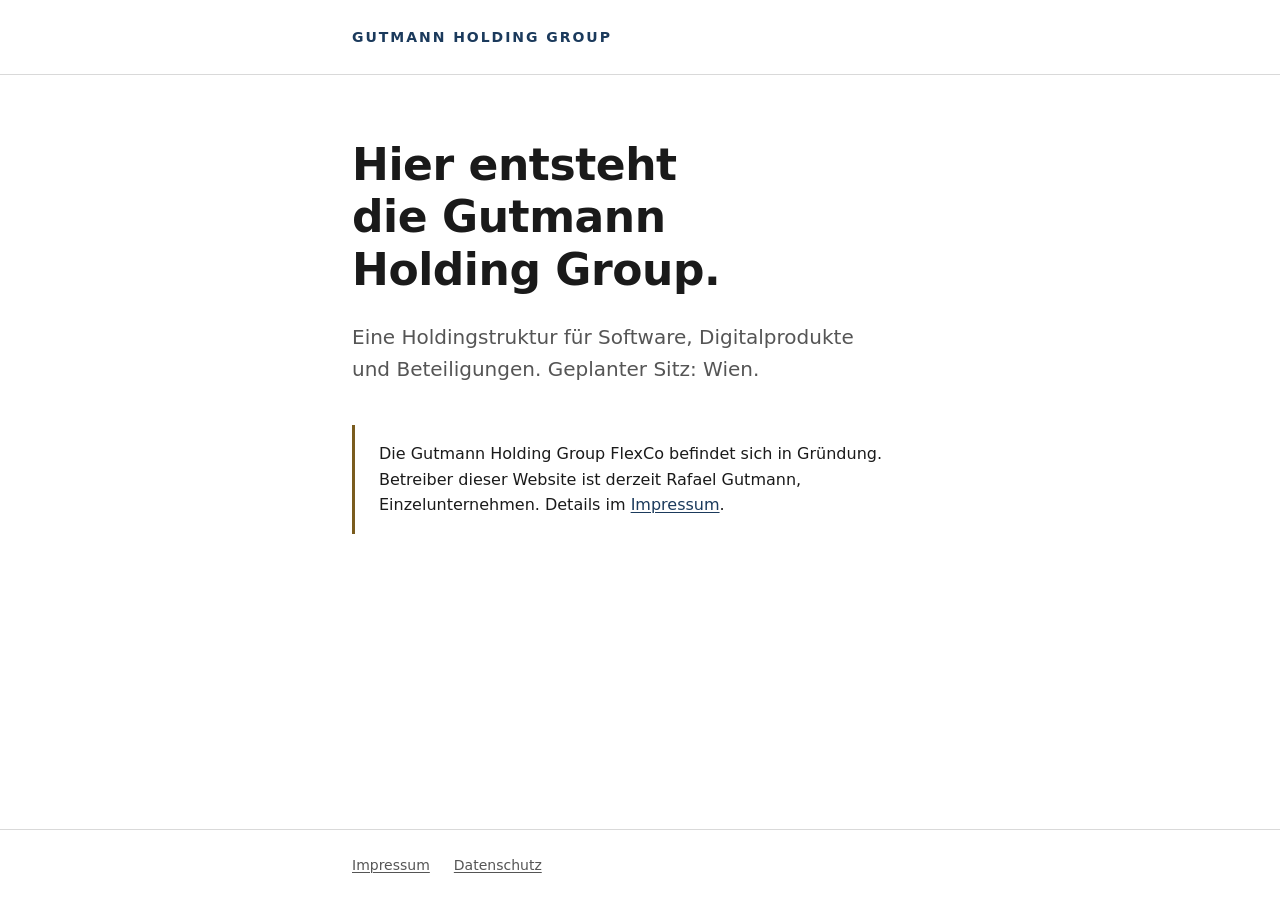
==== index.html @ 938023a2 "Grundgerüst: Regelwerk, Design-System, Startseite, Platzhalter, Vercel-Konfiguration - CLAUDE.md mit" ====
<!DOCTYPE html>
<html lang="de">
<head>
  <meta charset="utf-8">
  <meta name="viewport" content="width=device-width, initial-scale=1">
  <title>Gutmann Holding Group – in Gründung</title>
  <meta name="description" content="Hier entsteht die Gutmann Holding Group: eine Holdingstruktur für Software, Digitalprodukte und Beteiligungen mit geplantem Sitz in Wien. Die Gutmann Holding Group FlexCo befindet sich in Gründung.">
  <link rel="canonical" href="https://gutmannholding.com/">
  <meta name="color-scheme" content="light dark">

  <meta property="og:type" content="website">
  <meta property="og:site_name" content="Gutmann Holding Group">
  <meta property="og:locale" content="de_AT">
  <meta property="og:url" content="https://gutmannholding.com/">
  <meta property="og:title" content="Gutmann Holding Group – in Gründung">
  <meta property="og:description" content="Eine Holdingstruktur für Software, Digitalprodukte und Beteiligungen. Geplanter Sitz: Wien. Die Gutmann Holding Group FlexCo befindet sich in Gründung.">
  <!-- og:image / twitter:image folgen, sobald ein Bild unter /assets/img/ liegt -->

  <meta name="twitter:card" content="summary">
  <meta name="twitter:title" content="Gutmann Holding Group – in Gründung">
  <meta name="twitter:description" content="Eine Holdingstruktur für Software, Digitalprodukte und Beteiligungen. Geplanter Sitz: Wien. Die Gutmann Holding Group FlexCo befindet sich in Gründung.">

  <link rel="stylesheet" href="/assets/css/main.css">

  <script type="application/ld+json">
  {
    "@context": "https://schema.org",
    "@type": "Organization",
    "name": "Gutmann Holding Group FlexCo",
    "url": "https://gutmannholding.com/",
    "foundingLocation": {
      "@type": "Place",
      "name": "Wien"
    },
    "description": "Die Gutmann Holding Group FlexCo befindet sich in Gründung. Geplant ist eine Holdingstruktur für Software, Digitalprodukte und Beteiligungen mit Sitz in Wien. Betreiber der Website ist derzeit Rafael Gutmann, Einzelunternehmen."
  }
  </script>
</head>
<body>
  <a class="skip-link" href="#main">Zum Inhalt springen</a>

  <header class="site-header">
    <div class="container">
      <a class="wordmark" href="/" aria-label="Gutmann Holding Group – Startseite">GUTMANN HOLDING GROUP</a>
    </div>
  </header>

  <main id="main" class="site-main">
    <div class="container">
      <section class="hero" aria-labelledby="hero-title">
        <h1 id="hero-title" class="hero__title">Hier entsteht die Gutmann Holding Group.</h1>
        <p class="hero__lead">Eine Holdingstruktur für Software, Digitalprodukte und Beteiligungen. Geplanter Sitz: Wien.</p>
        <p class="status" role="note">Die Gutmann Holding Group FlexCo befindet sich in Gründung. Betreiber dieser Website ist derzeit Rafael Gutmann, Einzelunternehmen. Details im <a href="/impressum">Impressum</a>.</p>
      </section>
    </div>
  </main>

  <footer class="site-footer">
    <div class="container">
      <nav class="footer-nav" aria-label="Rechtliches">
        <ul>
          <li><a href="/impressum">Impressum</a></li>
          <li><a href="/datenschutz">Datenschutz</a></li>
        </ul>
      </nav>
    </div>
  </footer>
</body>
</html>
---- assets/css/main.css ----
/* ==========================================================================
   gutmannholding.com – main.css
   Reines CSS, kein Preprocessor, keine externen Ressourcen.
   Mobile-first. Light-Mode als Standard, Dark-Mode via prefers-color-scheme.
   ========================================================================== */

/* --------------------------------------------------------------------------
   1. Design-Tokens
   -------------------------------------------------------------------------- */

:root {
  color-scheme: light dark;

  /* Farben – Light */
  --color-bg: #ffffff;
  --color-text: #1a1a1a;
  --color-text-muted: #555555;
  --color-border: #d9d9d9;
  --color-accent: #1b3a5c;    /* Marineblau: Wortmarke, Links */
  --color-accent-2: #7a5c1e;  /* gedämpftes Messing: Statuslinie */

  /* Typografie */
  --font-sans: system-ui, -apple-system, "Segoe UI", Roboto, "Helvetica Neue",
    Arial, "Noto Sans", "Liberation Sans", sans-serif;
  --font-size-base: 1rem;
  --font-size-small: 0.875rem;
  --font-size-lead: clamp(1.0625rem, 0.95rem + 0.5vw, 1.25rem);
  --font-size-h1: clamp(1.75rem, 1.2rem + 2.5vw, 2.75rem);
  --font-size-wordmark: clamp(0.75rem, 0.7rem + 0.25vw, 0.875rem);
  --line-height-body: 1.6;
  --line-height-tight: 1.2;
  --measure: 40rem;

  /* Abstände */
  --space-1: 0.25rem;
  --space-2: 0.5rem;
  --space-3: 1rem;
  --space-4: 1.5rem;
  --space-5: 2.5rem;
  --space-6: 4rem;
  --space-7: 6rem;

  /* Sonstiges */
  --focus-ring: 3px solid var(--color-accent);
  --focus-offset: 3px;
}

@media (prefers-color-scheme: dark) {
  :root {
    --color-bg: #15171a;
    --color-text: #e6e4df;
    --color-text-muted: #aaa8a2;
    --color-border: #33363b;
    --color-accent: #9db8d9;
    --color-accent-2: #c9a961;
  }
}

/* --------------------------------------------------------------------------
   2. Reset / Basis
   -------------------------------------------------------------------------- */

*,
*::before,
*::after {
  box-sizing: border-box;
}

html {
  -webkit-text-size-adjust: 100%;
  text-size-adjust: 100%;
}

body {
  margin: 0;
  min-height: 100vh;
  display: flex;
  flex-direction: column;
  background-color: var(--color-bg);
  color: var(--color-text);
  font-family: var(--font-sans);
  font-size: var(--font-size-base);
  line-height: var(--line-height-body);
  -webkit-font-smoothing: antialiased;
}

h1,
h2,
h3,
p {
  margin: 0;
  overflow-wrap: break-word;
}

a {
  color: var(--color-accent);
  text-decoration: underline;
  text-underline-offset: 0.15em;
  text-decoration-thickness: 1px;
}

a:hover {
  text-decoration-thickness: 2px;
}

img {
  max-width: 100%;
  height: auto;
  display: block;
}

/* Sichtbarer Focus-State für alle fokussierbaren Elemente */
:focus-visible {
  outline: var(--focus-ring);
  outline-offset: var(--focus-offset);
  border-radius: 2px;
}

/* --------------------------------------------------------------------------
   3. Skip-Link
   -------------------------------------------------------------------------- */

.skip-link {
  position: absolute;
  top: 0;
  left: 0;
  padding: var(--space-2) var(--space-3);
  background-color: var(--color-bg);
  color: var(--color-accent);
  font-weight: 600;
  border: 2px solid var(--color-accent);
  transform: translateY(-150%);
  z-index: 100;
}

.skip-link:focus,
.skip-link:focus-visible {
  transform: translateY(0);
}

/* --------------------------------------------------------------------------
   4. Layout
   -------------------------------------------------------------------------- */

.container {
  width: 100%;
  max-width: var(--measure);
  margin-inline: auto;
  padding-inline: clamp(1rem, 4vw, 2rem);
}

.site-header {
  padding-block: var(--space-4);
  border-bottom: 1px solid var(--color-border);
}

.site-main {
  flex: 1 0 auto;
  padding-block: var(--space-6) var(--space-7);
}

.site-footer {
  padding-block: var(--space-4);
  border-top: 1px solid var(--color-border);
  font-size: var(--font-size-small);
  color: var(--color-text-muted);
}

/* --------------------------------------------------------------------------
   5. Wortmarke
   -------------------------------------------------------------------------- */

.wordmark {
  display: inline-block;
  font-size: var(--font-size-wordmark);
  font-weight: 600;
  letter-spacing: 0.14em;
  text-transform: uppercase;
  text-decoration: none;
  color: var(--color-accent);
}

.wordmark:hover {
  text-decoration: none;
}

/* --------------------------------------------------------------------------
   6. Hero (Startseite)
   -------------------------------------------------------------------------- */

.hero {
  display: flex;
  flex-direction: column;
  gap: var(--space-4);
  animation: hero-fade 0.7s ease-out both;
}

.hero__title {
  font-size: var(--font-size-h1);
  font-weight: 600;
  line-height: var(--line-height-tight);
  letter-spacing: -0.01em;
  text-wrap: balance;
}

.hero__lead {
  font-size: var(--font-size-lead);
  color: var(--color-text-muted);
  max-width: 34rem;
}

@keyframes hero-fade {
  from {
    opacity: 0;
    transform: translateY(0.375rem);
  }

  to {
    opacity: 1;
    transform: translateY(0);
  }
}

/* --------------------------------------------------------------------------
   7. Statuszeile
   -------------------------------------------------------------------------- */

.status {
  margin-top: var(--space-3);
  padding: var(--space-3) var(--space-4);
  border-left: 3px solid var(--color-accent-2);
  font-size: var(--font-size-base);
  max-width: 36rem;
}

/* --------------------------------------------------------------------------
   8. Standard-Seiten (Impressum, Datenschutz, 404)
   -------------------------------------------------------------------------- */

.page {
  display: flex;
  flex-direction: column;
  gap: var(--space-4);
}

.page__title {
  font-size: var(--font-size-h1);
  font-weight: 600;
  line-height: var(--line-height-tight);
  letter-spacing: -0.01em;
}

/* --------------------------------------------------------------------------
   9. Footer-Navigation
   -------------------------------------------------------------------------- */

.footer-nav ul {
  list-style: none;
  margin: 0;
  padding: 0;
  display: flex;
  flex-wrap: wrap;
  gap: var(--space-2) var(--space-4);
}

.footer-nav a {
  color: inherit;
}

/* --------------------------------------------------------------------------
   10. Reduced Motion
   -------------------------------------------------------------------------- */

@media (prefers-reduced-motion: reduce) {
  *,
  *::before,
  *::after {
    animation: none !important;
    transition: none !important;
  }

  .hero {
    opacity: 1;
    transform: none;
  }
}
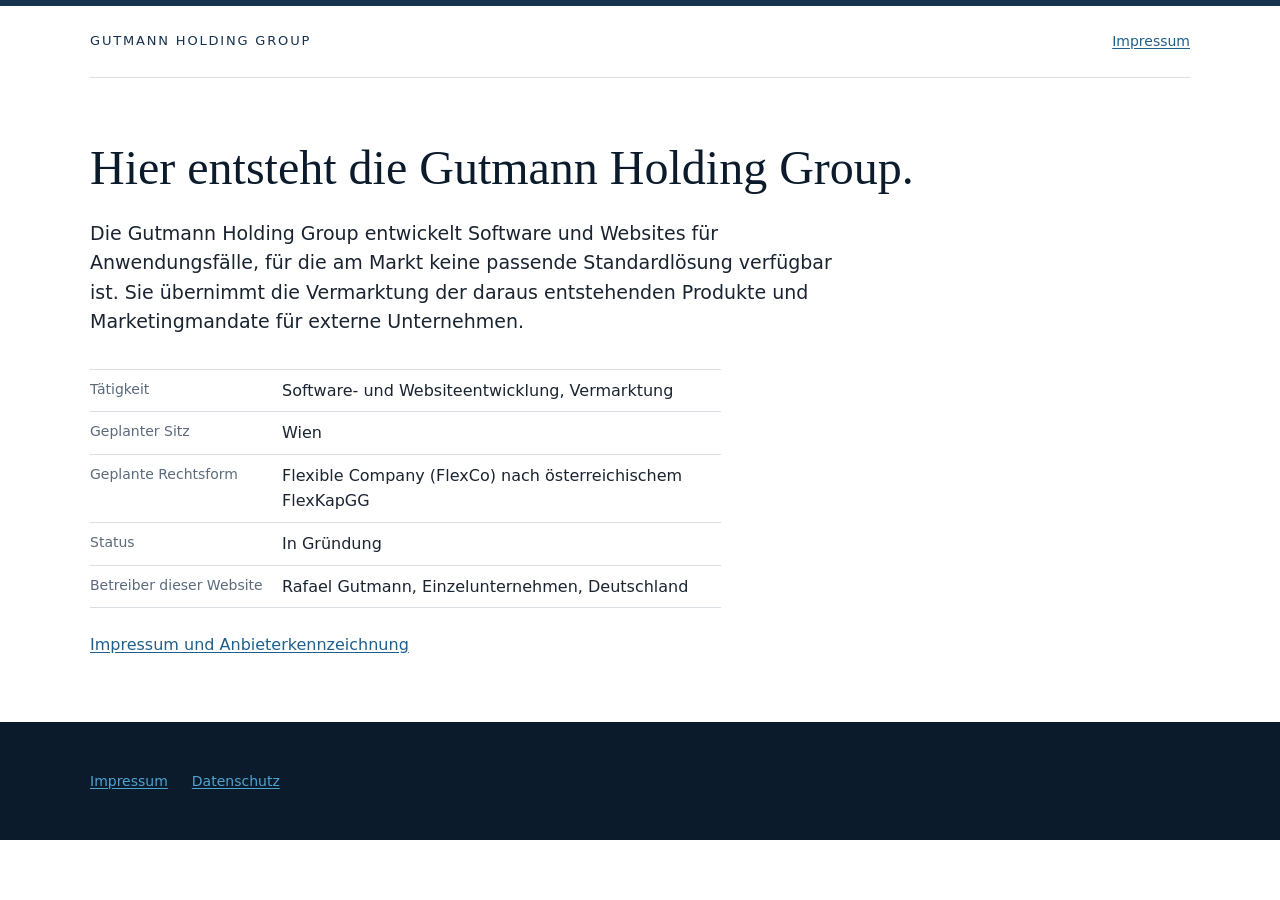
==== commit 96986825: "Refactor auf DESIGN.md, neue Startseitentexte, Header-Härtung - Design: ein helles Farbschema auf We" ====
--- a/index.html
+++ b/index.html
@@ -4,61 +4,71 @@
   <meta charset="utf-8">
   <meta name="viewport" content="width=device-width, initial-scale=1">
   <title>Gutmann Holding Group – in Gründung</title>
-  <meta name="description" content="Hier entsteht die Gutmann Holding Group: eine Holdingstruktur für Software, Digitalprodukte und Beteiligungen mit geplantem Sitz in Wien. Die Gutmann Holding Group FlexCo befindet sich in Gründung.">
+  <meta name="description" content="Holding für Software- und Websiteentwicklung mit geplantem Sitz in Wien. Die Gesellschaft befindet sich in Gründung.">
   <link rel="canonical" href="https://gutmannholding.com/">
-  <meta name="color-scheme" content="light dark">
+  <meta name="theme-color" content="#16324F">
 
   <meta property="og:type" content="website">
   <meta property="og:site_name" content="Gutmann Holding Group">
   <meta property="og:locale" content="de_AT">
   <meta property="og:url" content="https://gutmannholding.com/">
   <meta property="og:title" content="Gutmann Holding Group – in Gründung">
-  <meta property="og:description" content="Eine Holdingstruktur für Software, Digitalprodukte und Beteiligungen. Geplanter Sitz: Wien. Die Gutmann Holding Group FlexCo befindet sich in Gründung.">
-  <!-- og:image / twitter:image folgen, sobald ein Bild unter /assets/img/ liegt -->
+  <meta property="og:description" content="Holding für Software- und Websiteentwicklung mit geplantem Sitz in Wien. Die Gesellschaft befindet sich in Gründung.">
 
   <meta name="twitter:card" content="summary">
   <meta name="twitter:title" content="Gutmann Holding Group – in Gründung">
-  <meta name="twitter:description" content="Eine Holdingstruktur für Software, Digitalprodukte und Beteiligungen. Geplanter Sitz: Wien. Die Gutmann Holding Group FlexCo befindet sich in Gründung.">
+  <meta name="twitter:description" content="Holding für Software- und Websiteentwicklung mit geplantem Sitz in Wien. Die Gesellschaft befindet sich in Gründung.">
 
+  <link rel="icon" href="/assets/img/favicon.svg" type="image/svg+xml">
   <link rel="stylesheet" href="/assets/css/main.css">
 
   <script type="application/ld+json">
   {
     "@context": "https://schema.org",
     "@type": "Organization",
-    "name": "Gutmann Holding Group FlexCo",
-    "url": "https://gutmannholding.com/",
+    "name": "Gutmann Holding Group",
+    "description": "Die Gutmann Holding Group befindet sich in Gründung. Geplant ist eine Holding für Software- und Websiteentwicklung mit Sitz in Wien.",
     "foundingLocation": {
       "@type": "Place",
       "name": "Wien"
-    },
-    "description": "Die Gutmann Holding Group FlexCo befindet sich in Gründung. Geplant ist eine Holdingstruktur für Software, Digitalprodukte und Beteiligungen mit Sitz in Wien. Betreiber der Website ist derzeit Rafael Gutmann, Einzelunternehmen."
+    }
   }
   </script>
 </head>
 <body>
   <a class="skip-link" href="#main">Zum Inhalt springen</a>
 
-  <header class="site-header">
-    <div class="container">
-      <a class="wordmark" href="/" aria-label="Gutmann Holding Group – Startseite">GUTMANN HOLDING GROUP</a>
+  <div class="band" aria-hidden="true"></div>
+
+  <header class="container">
+    <div class="topbar">
+      <a class="topbar__brand" href="/">GUTMANN HOLDING GROUP</a>
+      <a class="topbar__link" href="/impressum">Impressum</a>
     </div>
   </header>
 
-  <main id="main" class="site-main">
-    <div class="container">
-      <section class="hero" aria-labelledby="hero-title">
-        <h1 id="hero-title" class="hero__title">Hier entsteht die Gutmann Holding Group.</h1>
-        <p class="hero__lead">Eine Holdingstruktur für Software, Digitalprodukte und Beteiligungen. Geplanter Sitz: Wien.</p>
-        <p class="status" role="note">Die Gutmann Holding Group FlexCo befindet sich in Gründung. Betreiber dieser Website ist derzeit Rafael Gutmann, Einzelunternehmen. Details im <a href="/impressum">Impressum</a>.</p>
-      </section>
-    </div>
+  <main id="main" class="container intro">
+    <h1>Hier entsteht die Gutmann Holding Group.</h1>
+    <p class="intro__text">Die Gutmann Holding Group entwickelt Software und Websites für Anwendungsfälle, für die am Markt keine passende Standardlösung verfügbar ist. Sie übernimmt die Vermarktung der daraus entstehenden Produkte und Marketingmandate für externe Unternehmen.</p>
+    <dl class="facts">
+      <dt>Tätigkeit</dt>
+      <dd>Software- und Websiteentwicklung, Vermarktung</dd>
+      <dt>Geplanter Sitz</dt>
+      <dd>Wien</dd>
+      <dt>Geplante Rechtsform</dt>
+      <dd>Flexible Company (FlexCo) nach österreichischem FlexKapGG</dd>
+      <dt>Status</dt>
+      <dd>In Gründung</dd>
+      <dt>Betreiber dieser Website</dt>
+      <dd>Rafael Gutmann, Einzelunternehmen, Deutschland</dd>
+    </dl>
+    <p class="intro__link"><a href="/impressum">Impressum und Anbieterkennzeichnung</a></p>
   </main>
 
-  <footer class="site-footer">
+  <footer class="footer">
     <div class="container">
-      <nav class="footer-nav" aria-label="Rechtliches">
-        <ul>
+      <nav aria-label="Rechtliches">
+        <ul class="footer__nav">
           <li><a href="/impressum">Impressum</a></li>
           <li><a href="/datenschutz">Datenschutz</a></li>
         </ul>
--- a/assets/css/main.css
+++ b/assets/css/main.css
@@ -1,69 +1,72 @@
 /* ==========================================================================
    gutmannholding.com – main.css
+   Ein Stylesheet für alle Seiten. Tokens und Regeln: siehe DESIGN.md.
    Reines CSS, kein Preprocessor, keine externen Ressourcen.
-   Mobile-first. Light-Mode als Standard, Dark-Mode via prefers-color-scheme.
    ========================================================================== */
 
 /* --------------------------------------------------------------------------
-   1. Design-Tokens
+   1. Tokens (abschliessend, siehe DESIGN.md)
    -------------------------------------------------------------------------- */
 
 :root {
-  color-scheme: light dark;
-
-  /* Farben – Light */
-  --color-bg: #ffffff;
-  --color-text: #1a1a1a;
-  --color-text-muted: #555555;
-  --color-border: #d9d9d9;
-  --color-accent: #1b3a5c;    /* Marineblau: Wortmarke, Links */
-  --color-accent-2: #7a5c1e;  /* gedämpftes Messing: Statuslinie */
-
-  /* Typografie */
-  --font-sans: system-ui, -apple-system, "Segoe UI", Roboto, "Helvetica Neue",
-    Arial, "Noto Sans", "Liberation Sans", sans-serif;
-  --font-size-base: 1rem;
-  --font-size-small: 0.875rem;
-  --font-size-lead: clamp(1.0625rem, 0.95rem + 0.5vw, 1.25rem);
-  --font-size-h1: clamp(1.75rem, 1.2rem + 2.5vw, 2.75rem);
-  --font-size-wordmark: clamp(0.75rem, 0.7rem + 0.25vw, 0.875rem);
-  --line-height-body: 1.6;
-  --line-height-tight: 1.2;
-  --measure: 40rem;
-
-  /* Abstände */
-  --space-1: 0.25rem;
-  --space-2: 0.5rem;
-  --space-3: 1rem;
-  --space-4: 1.5rem;
-  --space-5: 2.5rem;
-  --space-6: 4rem;
-  --space-7: 6rem;
-
-  /* Sonstiges */
-  --focus-ring: 3px solid var(--color-accent);
-  --focus-offset: 3px;
-}
-
-@media (prefers-color-scheme: dark) {
+  /* Farben – genau diese zehn */
+  --ink:      #0B1B2B;
+  --navy-700: #16324F;
+  --blue-600: #1E5F8C;
+  --blue-500: #2E7FB8;
+  --blue-400: #4FA3D1;
+  --blue-100: #DCEBF5;
+  --paper:    #FFFFFF;
+  --text:     #1A2430;
+  --muted:    #5B6B7C;
+  --rule:     #D8DEE4;
+
+  /* Schrift */
+  --font-display: Georgia, "Iowan Old Style", "Times New Roman", serif;
+  --font-text:    system-ui, -apple-system, "Segoe UI", Roboto, sans-serif;
+
+  /* Feste Typo-Skala: 13 / 14 / 16 / 19 / 24 / 32 / 48 px */
+  --fs-13: 0.8125rem;
+  --fs-14: 0.875rem;
+  --fs-16: 1rem;
+  --fs-19: 1.1875rem;
+  --fs-24: 1.5rem;
+  --fs-32: 2rem;
+  --fs-48: 3rem;
+
+  /* Abstände: 8 / 16 / 24 / 32 / 48 / 64 px */
+  --s-8:  0.5rem;
+  --s-16: 1rem;
+  --s-24: 1.5rem;
+  --s-32: 2rem;
+  --s-48: 3rem;
+  --s-64: 4rem;
+
+  /* Layout */
+  --container: 68.75rem;   /* 1100px */
+  --gutter: var(--s-16);
+  --measure: 68ch;         /* Fliesstext */
+  --measure-intro: 62ch;   /* Einleitung */
+
+  /* Bewegung: nur Farb- und Randwechsel */
+  --t: 120ms ease;
+}
+
+@media (min-width: 760px) {
   :root {
-    --color-bg: #15171a;
-    --color-text: #e6e4df;
-    --color-text-muted: #aaa8a2;
-    --color-border: #33363b;
-    --color-accent: #9db8d9;
-    --color-accent-2: #c9a961;
-  }
-}
-
-/* --------------------------------------------------------------------------
-   2. Reset / Basis
+    --gutter: var(--s-48);
+  }
+}
+
+/* --------------------------------------------------------------------------
+   2. Basis
    -------------------------------------------------------------------------- */
 
 *,
 *::before,
 *::after {
   box-sizing: border-box;
+  border-radius: 0;
 }
 
 html {
@@ -73,47 +76,77 @@
 
 body {
   margin: 0;
-  min-height: 100vh;
-  display: flex;
-  flex-direction: column;
-  background-color: var(--color-bg);
-  color: var(--color-text);
-  font-family: var(--font-sans);
-  font-size: var(--font-size-base);
-  line-height: var(--line-height-body);
-  -webkit-font-smoothing: antialiased;
+  font-family: var(--font-text);
+  font-size: var(--fs-16);
+  line-height: 1.6;
+  color: var(--text);
+  background: var(--paper);
+  text-align: left;
 }
 
 h1,
 h2,
 h3,
-p {
+p,
+ul,
+ol,
+dl,
+dt,
+dd {
   margin: 0;
+}
+
+h1,
+h2,
+h3 {
+  font-family: var(--font-display);
+  font-weight: 400;
+  line-height: 1.2;
   overflow-wrap: break-word;
 }
 
+h1 {
+  font-size: var(--fs-48);
+  line-height: 1.1;
+  color: var(--ink);
+}
+
+h2 {
+  font-size: var(--fs-24);
+  color: var(--navy-700);
+}
+
+h3 {
+  font-size: var(--fs-19);
+  color: var(--navy-700);
+}
+
 a {
-  color: var(--color-accent);
+  color: var(--blue-600);
   text-decoration: underline;
   text-underline-offset: 0.15em;
-  text-decoration-thickness: 1px;
+  transition: color var(--t), background-color var(--t), border-color var(--t);
 }
 
 a:hover {
-  text-decoration-thickness: 2px;
+  color: var(--navy-700);
 }
 
 img {
+  display: block;
   max-width: 100%;
   height: auto;
-  display: block;
 }
 
 /* Sichtbarer Focus-State für alle fokussierbaren Elemente */
 :focus-visible {
-  outline: var(--focus-ring);
-  outline-offset: var(--focus-offset);
-  border-radius: 2px;
+  outline: 3px solid var(--blue-500);
+  outline-offset: 2px;
+}
+
+.container {
+  width: min(100% - 2 * var(--gutter), var(--container));
+  margin-inline: auto;
 }
 
 /* --------------------------------------------------------------------------
@@ -122,165 +155,216 @@
 
 .skip-link {
   position: absolute;
-  top: 0;
-  left: 0;
-  padding: var(--space-2) var(--space-3);
-  background-color: var(--color-bg);
-  color: var(--color-accent);
-  font-weight: 600;
-  border: 2px solid var(--color-accent);
-  transform: translateY(-150%);
-  z-index: 100;
-}
-
-.skip-link:focus,
-.skip-link:focus-visible {
-  transform: translateY(0);
-}
-
-/* --------------------------------------------------------------------------
-   4. Layout
-   -------------------------------------------------------------------------- */
-
-.container {
-  width: 100%;
-  max-width: var(--measure);
-  margin-inline: auto;
-  padding-inline: clamp(1rem, 4vw, 2rem);
-}
-
-.site-header {
-  padding-block: var(--space-4);
-  border-bottom: 1px solid var(--color-border);
-}
-
-.site-main {
-  flex: 1 0 auto;
-  padding-block: var(--space-6) var(--space-7);
-}
-
-.site-footer {
-  padding-block: var(--space-4);
-  border-top: 1px solid var(--color-border);
-  font-size: var(--font-size-small);
-  color: var(--color-text-muted);
-}
-
-/* --------------------------------------------------------------------------
-   5. Wortmarke
-   -------------------------------------------------------------------------- */
-
-.wordmark {
-  display: inline-block;
-  font-size: var(--font-size-wordmark);
-  font-weight: 600;
+  top: -100%;
+  left: var(--s-16);
+  z-index: 10;
+  padding: var(--s-8) var(--s-16);
+  background: var(--navy-700);
+  color: var(--paper);
+}
+
+.skip-link:focus {
+  top: var(--s-16);
+}
+
+/* --------------------------------------------------------------------------
+   4. Farbband und Kopfzeile
+   -------------------------------------------------------------------------- */
+
+.band {
+  height: 6px;
+  background: var(--navy-700);
+}
+
+.topbar {
+  height: 72px;
+  display: flex;
+  align-items: center;
+  justify-content: space-between;
+  gap: var(--s-16);
+  border-bottom: 1px solid var(--rule);
+}
+
+.topbar__brand {
+  font-family: var(--font-text);
+  font-size: var(--fs-13);
+  font-weight: 400;
   letter-spacing: 0.14em;
   text-transform: uppercase;
+  white-space: nowrap;
+  color: var(--navy-700);
   text-decoration: none;
-  color: var(--color-accent);
-}
-
-.wordmark:hover {
-  text-decoration: none;
-}
-
-/* --------------------------------------------------------------------------
-   6. Hero (Startseite)
-   -------------------------------------------------------------------------- */
-
-.hero {
-  display: flex;
-  flex-direction: column;
-  gap: var(--space-4);
-  animation: hero-fade 0.7s ease-out both;
-}
-
-.hero__title {
-  font-size: var(--font-size-h1);
-  font-weight: 600;
-  line-height: var(--line-height-tight);
-  letter-spacing: -0.01em;
-  text-wrap: balance;
-}
-
-.hero__lead {
-  font-size: var(--font-size-lead);
-  color: var(--color-text-muted);
-  max-width: 34rem;
-}
-
-@keyframes hero-fade {
-  from {
-    opacity: 0;
-    transform: translateY(0.375rem);
-  }
-
-  to {
-    opacity: 1;
-    transform: translateY(0);
-  }
-}
-
-/* --------------------------------------------------------------------------
-   7. Statuszeile
-   -------------------------------------------------------------------------- */
-
-.status {
-  margin-top: var(--space-3);
-  padding: var(--space-3) var(--space-4);
-  border-left: 3px solid var(--color-accent-2);
-  font-size: var(--font-size-base);
-  max-width: 36rem;
-}
-
-/* --------------------------------------------------------------------------
-   8. Standard-Seiten (Impressum, Datenschutz, 404)
-   -------------------------------------------------------------------------- */
-
-.page {
-  display: flex;
-  flex-direction: column;
-  gap: var(--space-4);
-}
-
-.page__title {
-  font-size: var(--font-size-h1);
-  font-weight: 600;
-  line-height: var(--line-height-tight);
-  letter-spacing: -0.01em;
-}
-
-/* --------------------------------------------------------------------------
-   9. Footer-Navigation
-   -------------------------------------------------------------------------- */
-
-.footer-nav ul {
+}
+
+.topbar__brand:hover {
+  text-decoration: underline;
+}
+
+.topbar__link {
+  font-size: var(--fs-14);
+}
+
+/* --------------------------------------------------------------------------
+   5. Seitenanfang (Startseite)
+   -------------------------------------------------------------------------- */
+
+.intro {
+  padding-block: var(--s-64);
+}
+
+.intro__text {
+  margin-top: var(--s-24);
+  max-width: var(--measure-intro);
+  font-size: var(--fs-19);
+  line-height: 1.55;
+}
+
+.intro__link {
+  margin-top: var(--s-24);
+}
+
+/* Definitionsliste: Label links, Wert rechts, Trennung nur über Linien */
+.facts {
+  margin-top: var(--s-32);
+  max-width: var(--measure-intro);
+  display: grid;
+  grid-template-columns: 12rem 1fr;
+  border-top: 1px solid var(--rule);
+}
+
+.facts dt,
+.facts dd {
+  padding-block: var(--s-8);
+  border-bottom: 1px solid var(--rule);
+}
+
+.facts dt {
+  font-size: var(--fs-14);
+  color: var(--muted);
+}
+
+/* --------------------------------------------------------------------------
+   6. Textseiten (Impressum, Datenschutz, 404)
+   -------------------------------------------------------------------------- */
+
+.title {
+  padding-block: var(--s-48) var(--s-32);
+}
+
+.title__text {
+  margin-top: var(--s-24);
+  max-width: var(--measure-intro);
+  font-size: var(--fs-19);
+  line-height: 1.55;
+}
+
+.prose {
+  max-width: var(--measure);
+  padding-bottom: var(--s-64);
+}
+
+.prose h2 {
+  margin-top: var(--s-48);
+}
+
+.prose h2:first-child {
+  margin-top: 0;
+}
+
+.prose h3 {
+  margin-top: var(--s-32);
+}
+
+.prose p,
+.prose ul,
+.prose dl {
+  margin-top: var(--s-16);
+}
+
+.prose ul {
+  padding-left: var(--s-24);
+}
+
+.prose li + li {
+  margin-top: var(--s-8);
+}
+
+.prose dt {
+  font-size: var(--fs-14);
+  color: var(--muted);
+  margin-top: var(--s-16);
+}
+
+/* Prüfstellen in Rechtstexten: sichtbar, aber ohne Farbfläche */
+.todo {
+  background: transparent;
+  color: inherit;
+  border-bottom: 1px solid var(--blue-600);
+}
+
+/* --------------------------------------------------------------------------
+   7. Footer
+   -------------------------------------------------------------------------- */
+
+.footer {
+  background: var(--ink);
+  color: var(--blue-100);
+  padding-block: var(--s-48);
+  font-size: var(--fs-14);
+}
+
+.footer a {
+  color: var(--blue-400);
+}
+
+.footer a:hover {
+  color: var(--paper);
+}
+
+.footer__nav {
   list-style: none;
-  margin: 0;
   padding: 0;
   display: flex;
   flex-wrap: wrap;
-  gap: var(--space-2) var(--space-4);
-}
-
-.footer-nav a {
-  color: inherit;
-}
-
-/* --------------------------------------------------------------------------
-   10. Reduced Motion
+  gap: var(--s-8) var(--s-24);
+}
+
+/* --------------------------------------------------------------------------
+   8. Unter 480px: h1 32px, h2 24px, Rest unverändert
+   -------------------------------------------------------------------------- */
+
+@media (max-width: 480px) {
+  h1 {
+    font-size: var(--fs-32);
+  }
+
+  h2 {
+    font-size: var(--fs-24);
+  }
+
+  .facts {
+    grid-template-columns: 1fr;
+  }
+
+  .facts dt {
+    padding-bottom: 0;
+    border-bottom: 0;
+  }
+
+  .facts dd {
+    padding-top: 0;
+  }
+}
+
+/* --------------------------------------------------------------------------
+   9. Bewegung reduzieren
    -------------------------------------------------------------------------- */
 
 @media (prefers-reduced-motion: reduce) {
   *,
   *::before,
   *::after {
+    transition: none !important;
     animation: none !important;
-    transition: none !important;
-  }
-
-  .hero {
-    opacity: 1;
-    transform: none;
-  }
-}
+  }
+}
